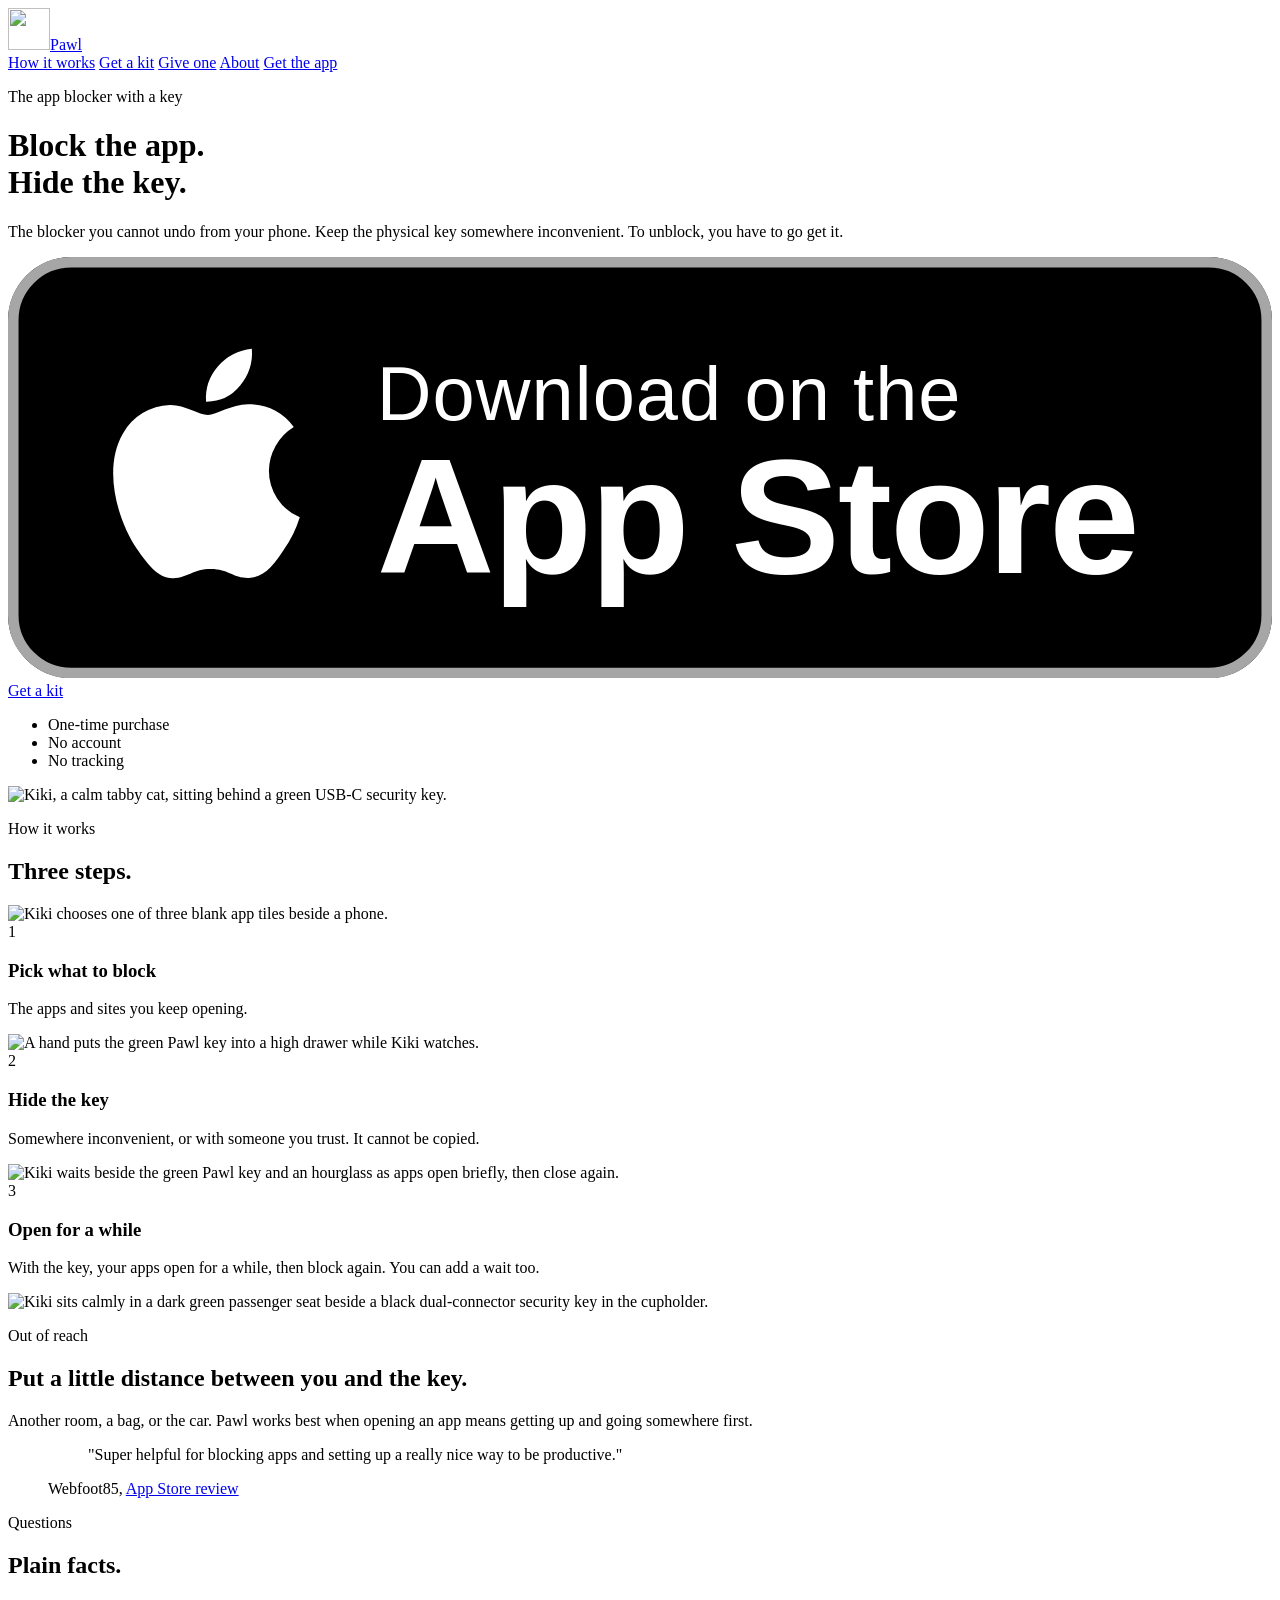
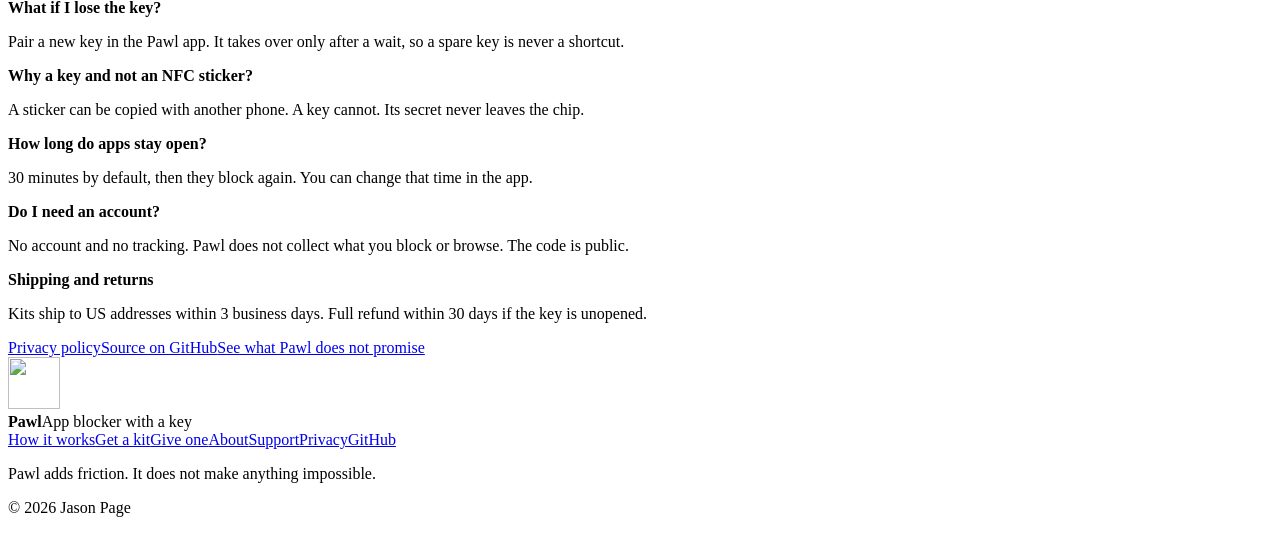
==== site/index.html @ 337dd728 "Replace hero burst with cog motif" ====
<!DOCTYPE html>
<html lang="en">
<head>
<meta charset="utf-8">
<meta name="viewport" content="width=device-width, initial-scale=1">
<title>Pawl: Block the app. Hide the key.</title>
<meta name="description" content="Block distracting apps with Pawl, then hide the physical key. Reopening them takes the key.">
<link rel="canonical" href="https://getpawl.com/">
<meta name="theme-color" content="#18340f">
<meta property="og:type" content="website">
<meta property="og:site_name" content="Pawl">
<meta property="og:url" content="https://getpawl.com/">
<meta property="og:title" content="Pawl: Block the app. Hide the key.">
<meta property="og:description" content="A physical key gets the easy unlock button off your phone.">
<meta property="og:image" content="https://getpawl.com/img/og-image-2.png">
<meta property="og:image:width" content="1200">
<meta property="og:image:height" content="630">
<meta property="og:image:alt" content="Pawl, an app blocker that uses a physical security key.">
<meta name="twitter:card" content="summary_large_image">
<meta name="twitter:title" content="Pawl: Block the app. Hide the key.">
<meta name="twitter:description" content="A physical key gets the easy unlock button off your phone.">
<meta name="twitter:image" content="https://getpawl.com/img/og-image-2.png">
<meta name="apple-itunes-app" content="app-id=6783119309">
<link rel="icon" href="/img/favicon-32-v4.png" type="image/png" sizes="32x32">
<link rel="apple-touch-icon" href="/img/apple-touch-icon-v4.png">
<link rel="stylesheet" href="/pawl.css">
<link rel="stylesheet" href="/home.css?v=9">
</head>
<body class="home-page">

<nav class="home-nav" aria-label="Main navigation">
  <div class="home-wrap nav-inner">
    <a class="home-brand" href="/" aria-label="Pawl home"><img src="/img/kiki-icon-192.png" alt="" width="42" height="42"><span>Pawl</span></a>
    <div class="nav-links">
      <a href="/#how">How it works</a>
      <a href="/get">Get a kit</a>
      <a href="/give">Give one</a>
      <a href="/about">About</a>
      <a class="nav-button" href="https://apps.apple.com/app/id6783119309">Get the app</a>
    </div>
  </div>
</nav>

<main>
  <header class="home-hero">
    <div class="home-wrap hero-grid">
      <div class="hero-copy">
        <p class="eyebrow"><span class="eyebrow-dot" aria-hidden="true"></span> The app blocker with a key</p>
        <h1>Block the app.<br>Hide the key.</h1>
        <p class="hero-lead">The blocker you cannot undo from your phone. Keep the physical key somewhere inconvenient. To unblock, you have to go get it.</p>
        <div class="hero-actions"><a class="badge" href="https://apps.apple.com/app/id6783119309" aria-label="Download on the App Store">
        <svg viewBox="0 0 120 40" xmlns="http://www.w3.org/2000/svg" role="img" aria-hidden="true">
          <rect width="120" height="40" rx="6" fill="#000"/>
          <rect x=".5" y=".5" width="119" height="39" rx="5.5" fill="none" stroke="#a6a6a6"/>
          <g fill="#fff">
            <path d="M24.77 20.3a4.95 4.95 0 0 1 2.36-4.15 5.07 5.07 0 0 0-3.99-2.16c-1.68-.18-3.31 1-4.16 1-.87 0-2.19-.98-3.61-.95a5.32 5.32 0 0 0-4.47 2.73c-1.93 3.35-.49 8.27 1.36 10.98.93 1.33 2.01 2.81 3.43 2.75 1.39-.06 1.9-.88 3.58-.88 1.66 0 2.14.88 3.59.85 1.49-.02 2.43-1.33 3.32-2.67a11 11 0 0 0 1.52-3.09 4.78 4.78 0 0 1-2.93-4.41z"/>
            <path d="M22.04 12.21a4.87 4.87 0 0 0 1.11-3.49 4.96 4.96 0 0 0-3.21 1.66 4.64 4.64 0 0 0-1.14 3.36 4.1 4.1 0 0 0 3.24-1.53z"/>
            <text x="35" y="15.5" font-family="-apple-system,Helvetica,Arial,sans-serif" font-size="7.2" letter-spacing=".1">Download on the</text>
            <text x="35" y="30" font-family="-apple-system,Helvetica,Arial,sans-serif" font-size="15.5" font-weight="600" letter-spacing="-.2">App Store</text>
          </g>
        </svg>
      </a>
          <a class="text-link" href="/get">Get a kit</a></div>
        <ul class="trust-list" aria-label="Pawl privacy facts"><li>One-time purchase</li><li>No account</li><li>No tracking</li></ul>
      </div>
      <div class="hero-art">
        <div class="hero-orbit orbit-one" aria-hidden="true"></div>
        <div class="hero-orbit orbit-two" aria-hidden="true"></div>
        <img src="/img/onboarding/welcome.webp" alt="Kiki, a calm tabby cat, sitting behind a green USB-C security key." width="1536" height="1024">
      </div>
    </div>
  </header>

  <section id="how" class="how-section" aria-labelledby="how-title">
    <div class="home-wrap">
      <div class="section-heading"><p class="section-index">How it works</p><h2 id="how-title">Three steps.</h2></div>
      <div class="story-steps">
        <article class="story-card"><div class="story-art"><img src="/img/scenes/pick-blocks.webp" alt="Kiki chooses one of three blank app tiles beside a phone." width="1536" height="1024" loading="lazy"></div><div class="story-copy"><span>1</span><h3>Pick what to block</h3><p>The apps and sites you keep opening.</p></div></article>
        <article class="story-card"><div class="story-art"><img src="/img/scenes/hide-key.webp" alt="A hand puts the green Pawl key into a high drawer while Kiki watches." width="1536" height="1024" loading="lazy"></div><div class="story-copy"><span>2</span><h3>Hide the key</h3><p>Somewhere inconvenient, or with someone you trust. It cannot be copied.</p></div></article>
        <article class="story-card"><div class="story-art"><img src="/img/scenes/wait-relock.webp" alt="Kiki waits beside the green Pawl key and an hourglass as apps open briefly, then close again." width="1536" height="1024" loading="lazy"></div><div class="story-copy"><span>3</span><h3>Open for a while</h3><p>With the key, your apps open for a while, then block again. You can add a wait too.</p></div></article>
      </div>
    </div>
  </section>

  <section class="car-section" aria-labelledby="car-title">
    <div class="home-wrap car-feature">
      <div class="car-art"><img src="/img/scenes/car-cupholder.webp" alt="Kiki sits calmly in a dark green passenger seat beside a black dual-connector security key in the cupholder." width="1200" height="675" loading="lazy"></div>
      <div class="car-copy"><p class="section-index">Out of reach</p><h2 id="car-title">Put a little distance between you and the key.</h2><p>Another room, a bag, or the car. Pawl works best when opening an app means getting up and going somewhere first.</p></div>
    </div>
  </section>

  <section class="quote-section" aria-label="App Store review">
    <div class="home-wrap"><figure class="quote-card"><blockquote>"Super helpful for blocking apps and setting up a really nice way to be productive."</blockquote><figcaption>Webfoot85, <a href="https://apps.apple.com/app/id6783119309">App Store review</a></figcaption></figure></div>
  </section>

  <section class="facts-section" aria-labelledby="facts-title">
    <div class="home-wrap facts-grid">
      <div><p class="section-index">Questions</p><h2 id="facts-title">Plain facts.</h2></div>
      <div class="fact-list"><div><strong>What if I lose the key?</strong><p>Pair a new key in the Pawl app. It takes over only after a wait, so a spare key is never a shortcut.</p></div><div><strong>Why a key and not an NFC sticker?</strong><p>A sticker can be copied with another phone. A key cannot. Its secret never leaves the chip.</p></div><div><strong>How long do apps stay open?</strong><p>30 minutes by default, then they block again. You can change that time in the app.</p></div><div><strong>Do I need an account?</strong><p>No account and no tracking. Pawl does not collect what you block or browse. The code is public.</p></div><div><strong>Shipping and returns</strong><p>Kits ship to US addresses within 3 business days. Full refund within 30 days if the key is unopened.</p></div></div>
      <div class="facts-links"><a href="/privacy">Privacy policy</a><a href="https://github.com/jasonepage/Pawl">Source on GitHub</a><a href="/about#limits">See what Pawl does not promise</a></div>
    </div>
  </section>
</main>

<footer class="home-footer"><div class="home-wrap footer-grid"><div class="footer-brand"><img src="/img/kiki-icon-192.png" alt="" width="52" height="52"><div><strong>Pawl</strong><span>App blocker with a key</span></div></div><div class="footer-links"><a href="/#how">How it works</a><a href="/get">Get a kit</a><a href="/give">Give one</a><a href="/about">About</a><a href="/support">Support</a><a href="/privacy">Privacy</a><a href="https://github.com/jasonepage/Pawl">GitHub</a></div><p class="footer-note">Pawl adds friction. It does not make anything impossible.</p><p class="copyright">&copy; 2026 Jason Page</p></div></footer>

<script>
  (function () {
    var sel = document.getElementById('phone-model');
    if (sel) sel.addEventListener('change', function () {
      var v = sel.value, out = document.getElementById('phone-result');
      var u = document.getElementById('usb-c-kit'), l = document.getElementById('lightning-kit');
      u.classList.toggle('dim', v === 'lightning' || v === 'old'); l.classList.toggle('dim', v === 'usbc' || v === 'old');
      out.textContent = v === 'usbc' ? 'Your iPhone takes the USB-C Kit.' : v === 'lightning' ? 'Your iPhone takes the Lightning Kit.' : v === 'old' ? 'Pawl needs iOS 18, which this iPhone cannot run.' : '';
    });
    var nav = document.querySelector('.home-nav');
    function updateNav() { nav.classList.toggle('scrolled', window.scrollY > 16); }
    updateNav();
    window.addEventListener('scroll', updateNav, { passive: true });
  })();
</script>
</body>
</html>
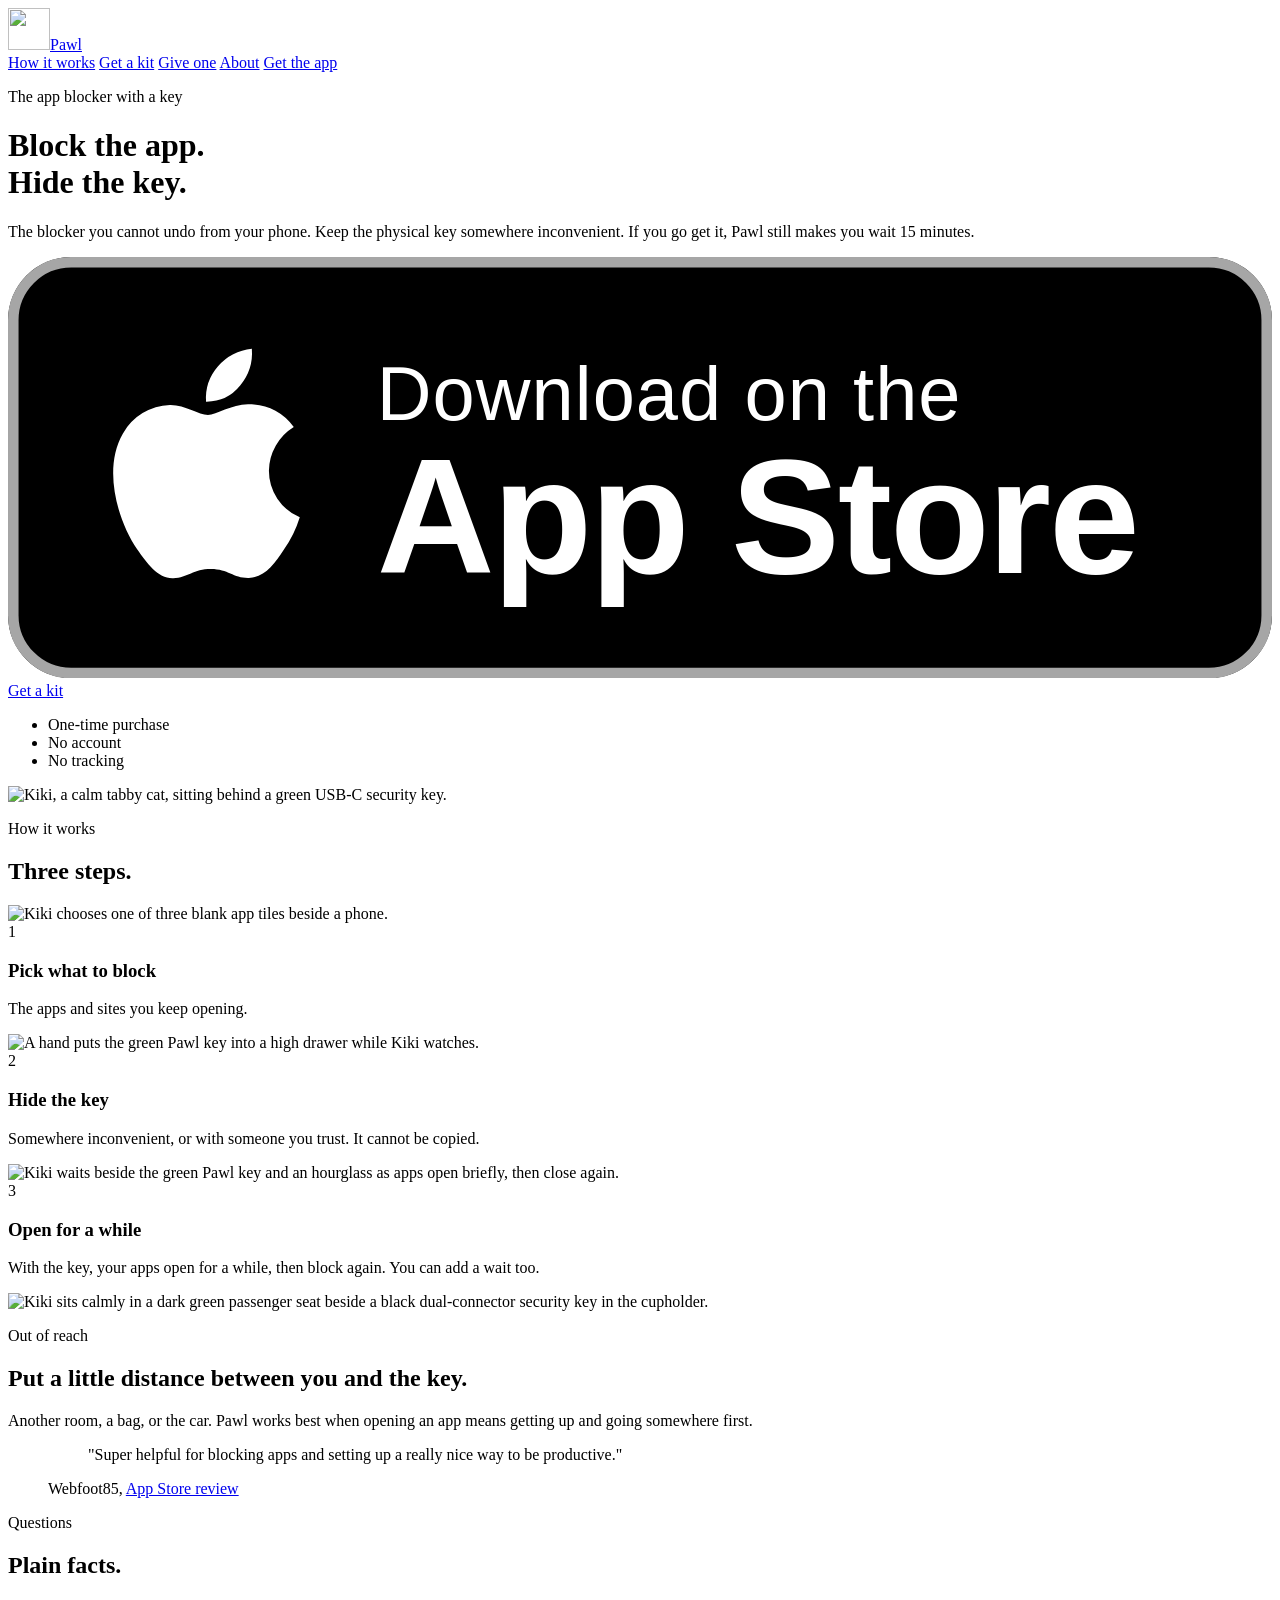
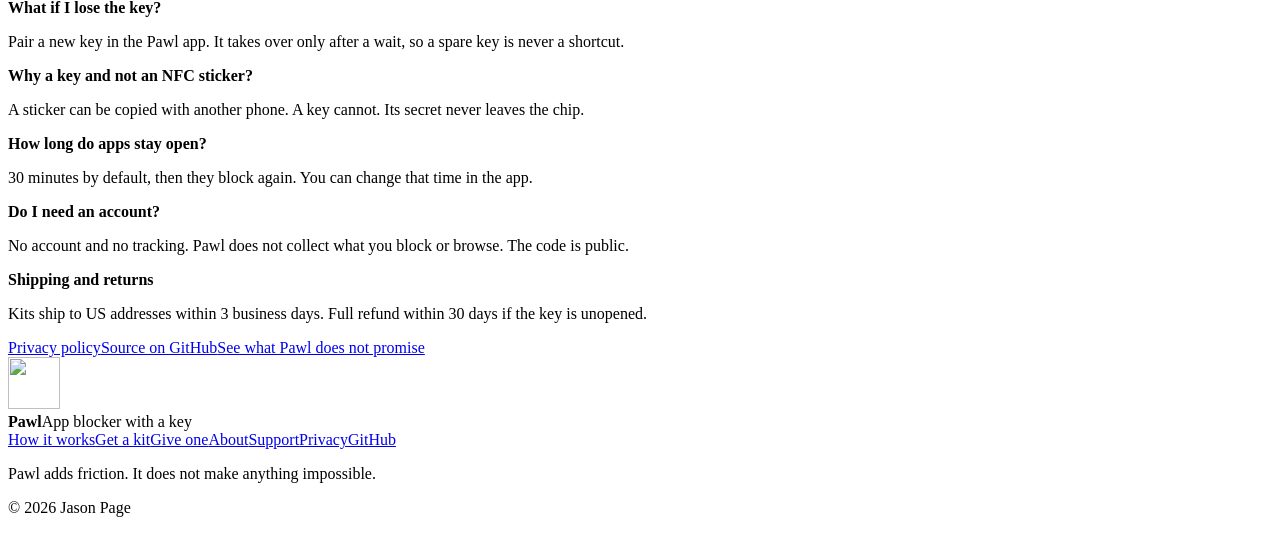
==== commit b2650ccd: "Site: 15 minute wait back in the hero, trim the iPhone picker - Hero subhead says "If you go get it," ====
--- a/site/index.html
+++ b/site/index.html
@@ -24,7 +24,7 @@
 <link rel="icon" href="/img/favicon-32-v4.png" type="image/png" sizes="32x32">
 <link rel="apple-touch-icon" href="/img/apple-touch-icon-v4.png">
 <link rel="stylesheet" href="/pawl.css">
-<link rel="stylesheet" href="/home.css?v=9">
+<link rel="stylesheet" href="/home.css?v=11">
 </head>
 <body class="home-page">
 
@@ -47,7 +47,7 @@
       <div class="hero-copy">
         <p class="eyebrow"><span class="eyebrow-dot" aria-hidden="true"></span> The app blocker with a key</p>
         <h1>Block the app.<br>Hide the key.</h1>
-        <p class="hero-lead">The blocker you cannot undo from your phone. Keep the physical key somewhere inconvenient. To unblock, you have to go get it.</p>
+        <p class="hero-lead">The blocker you cannot undo from your phone. Keep the physical key somewhere inconvenient. If you go get it, Pawl still makes you wait 15 minutes.</p>
         <div class="hero-actions"><a class="badge" href="https://apps.apple.com/app/id6783119309" aria-label="Download on the App Store">
         <svg viewBox="0 0 120 40" xmlns="http://www.w3.org/2000/svg" role="img" aria-hidden="true">
           <rect width="120" height="40" rx="6" fill="#000"/>
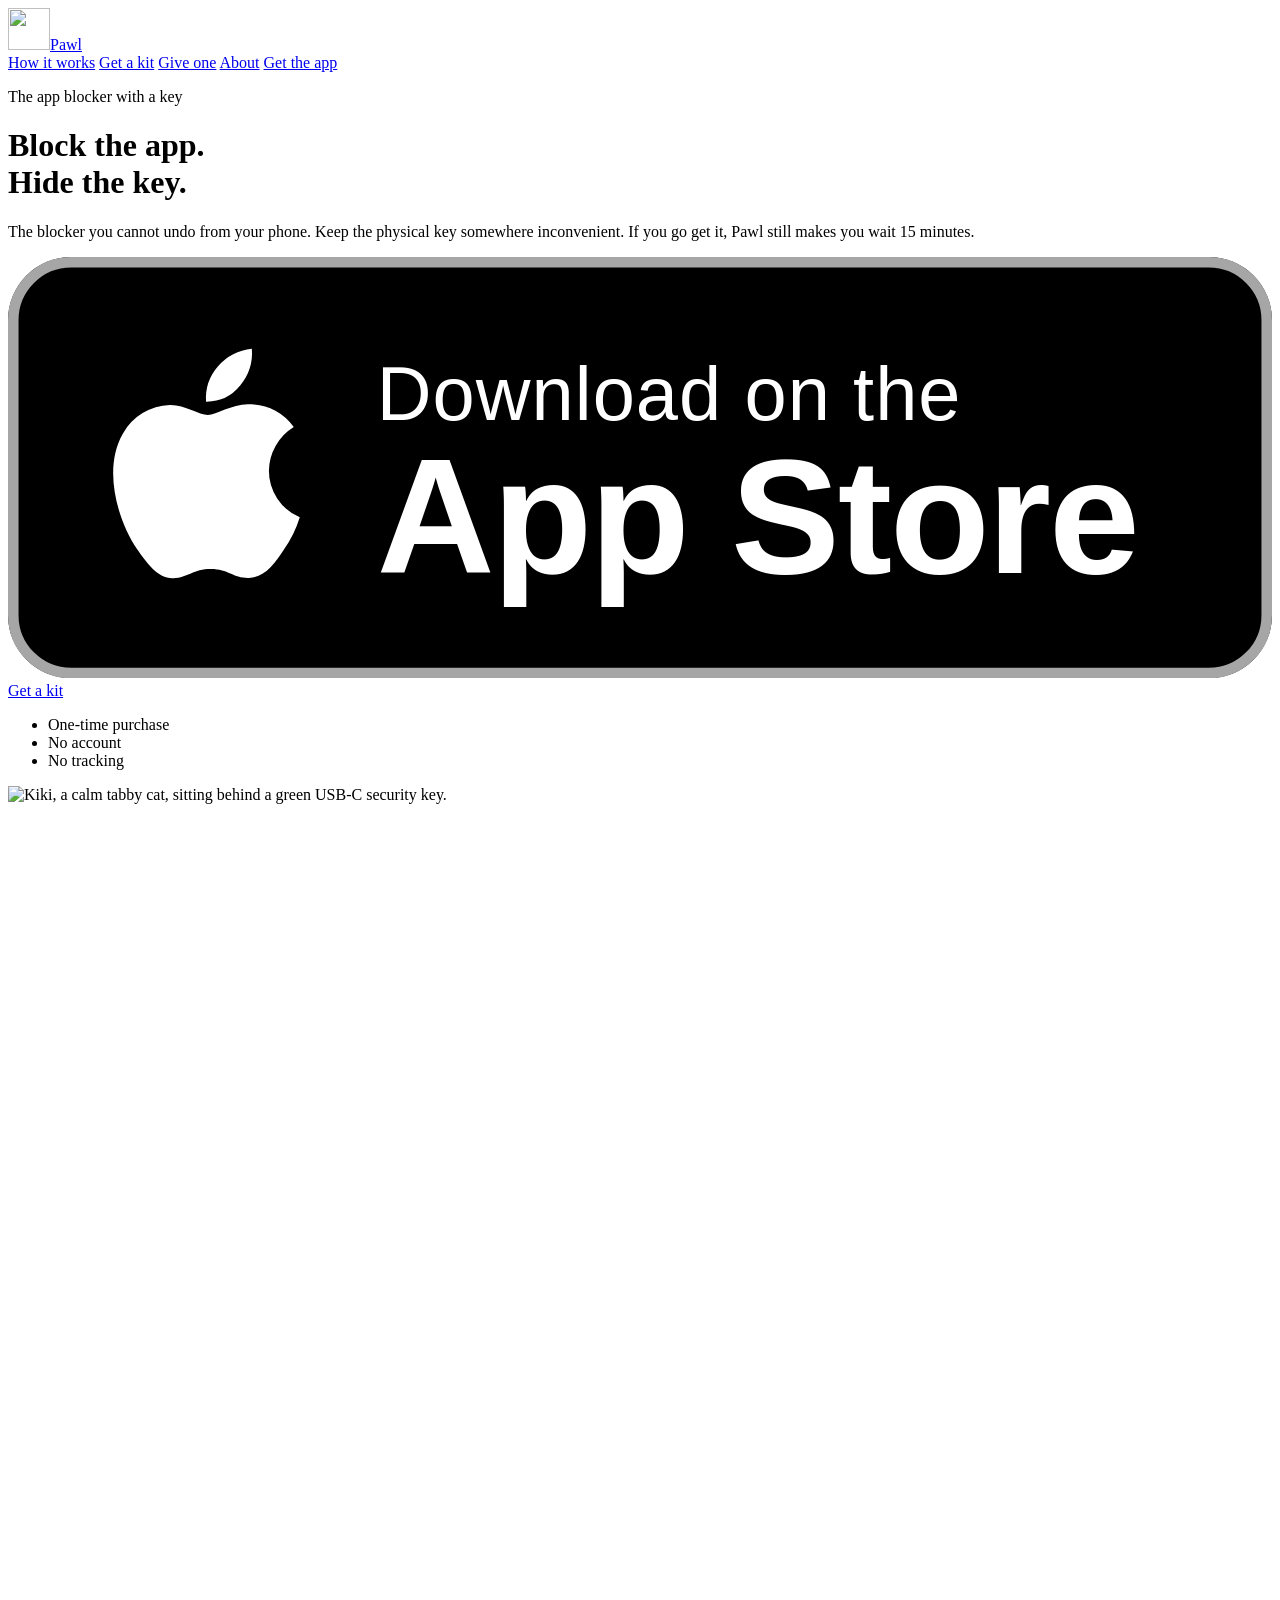
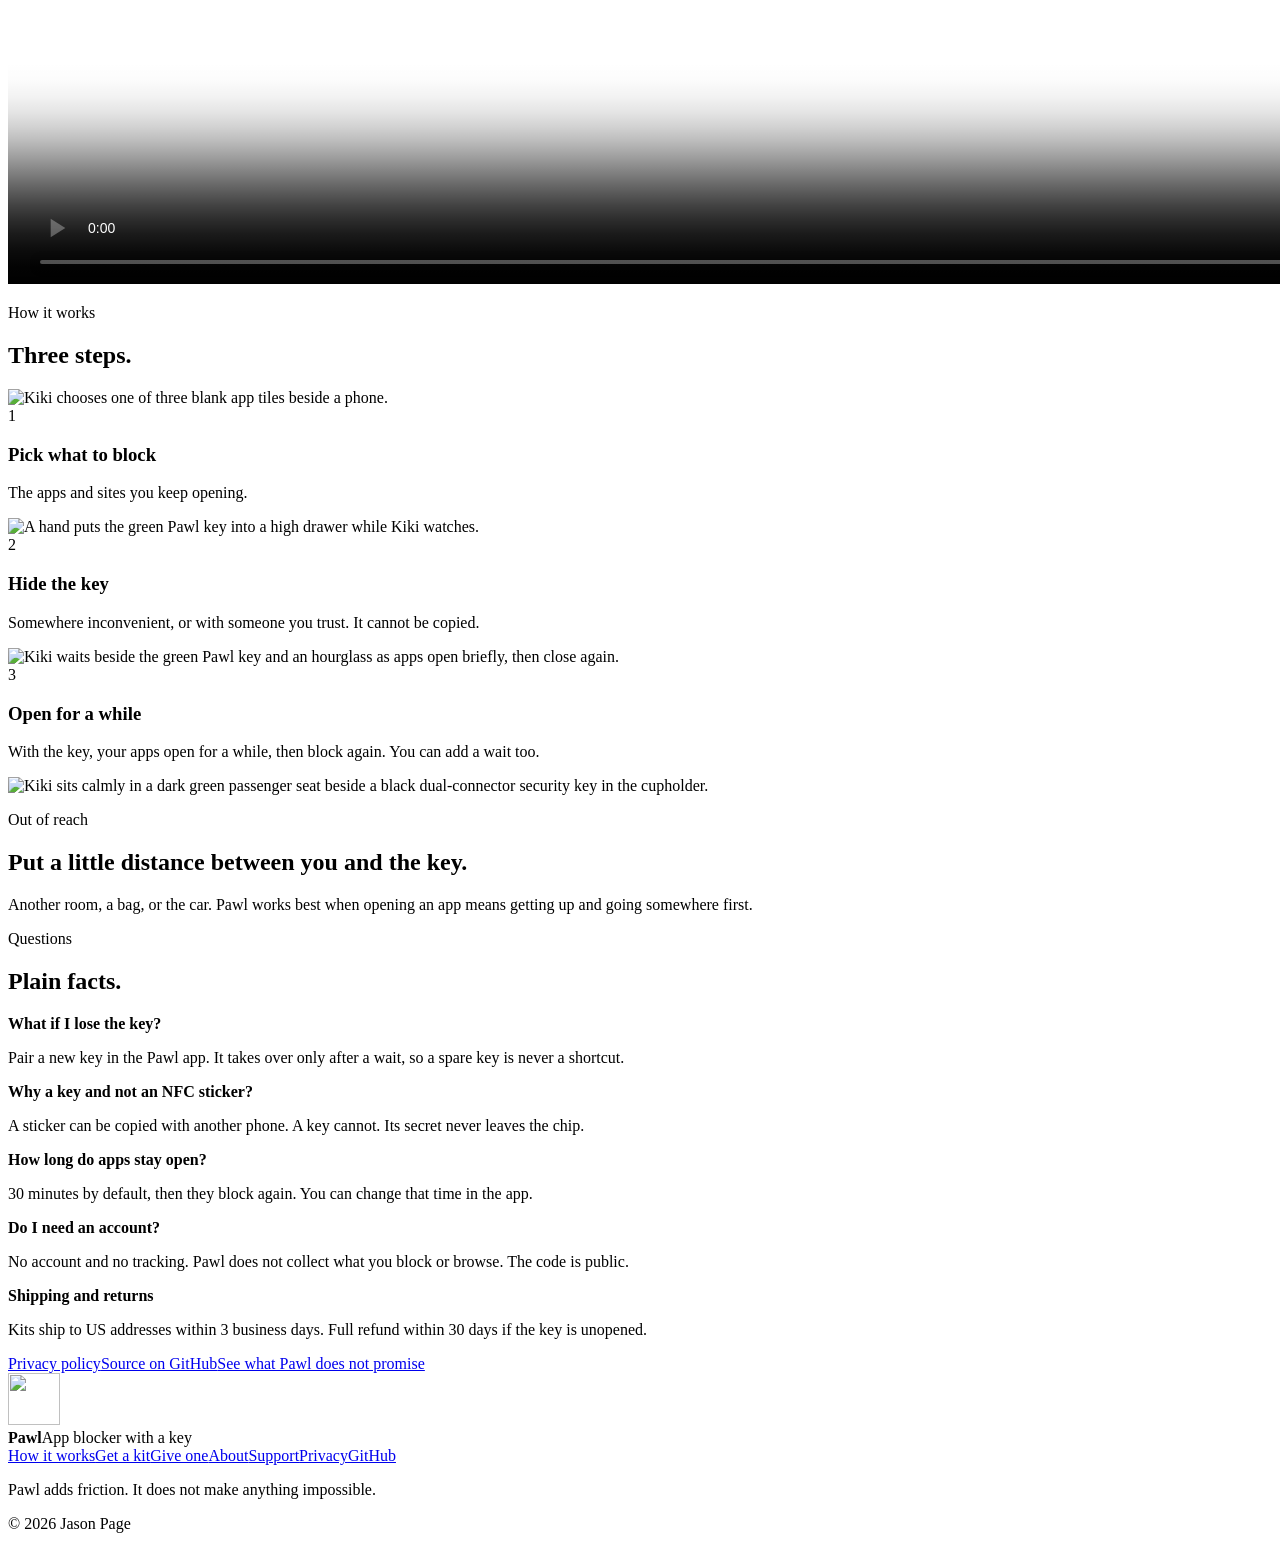
==== commit 9463fc31: "Homepage: explainer video under the hero, in place of the review - site/pawl-explainer.mp4, 62s 1080" ====
--- a/site/index.html
+++ b/site/index.html
@@ -71,6 +71,10 @@
     </div>
   </header>
 
+  <section class="video-section" aria-label="Pawl in one minute">
+    <div class="home-wrap"><video class="explainer" controls preload="metadata" playsinline poster="/img/pawl-explainer-poster.jpg" width="1920" height="1080"><source src="/pawl-explainer.mp4" type="video/mp4"></video></div>
+  </section>
+
   <section id="how" class="how-section" aria-labelledby="how-title">
     <div class="home-wrap">
       <div class="section-heading"><p class="section-index">How it works</p><h2 id="how-title">Three steps.</h2></div>
@@ -89,9 +93,6 @@
     </div>
   </section>
 
-  <section class="quote-section" aria-label="App Store review">
-    <div class="home-wrap"><figure class="quote-card"><blockquote>"Super helpful for blocking apps and setting up a really nice way to be productive."</blockquote><figcaption>Webfoot85, <a href="https://apps.apple.com/app/id6783119309">App Store review</a></figcaption></figure></div>
-  </section>
 
   <section class="facts-section" aria-labelledby="facts-title">
     <div class="home-wrap facts-grid">
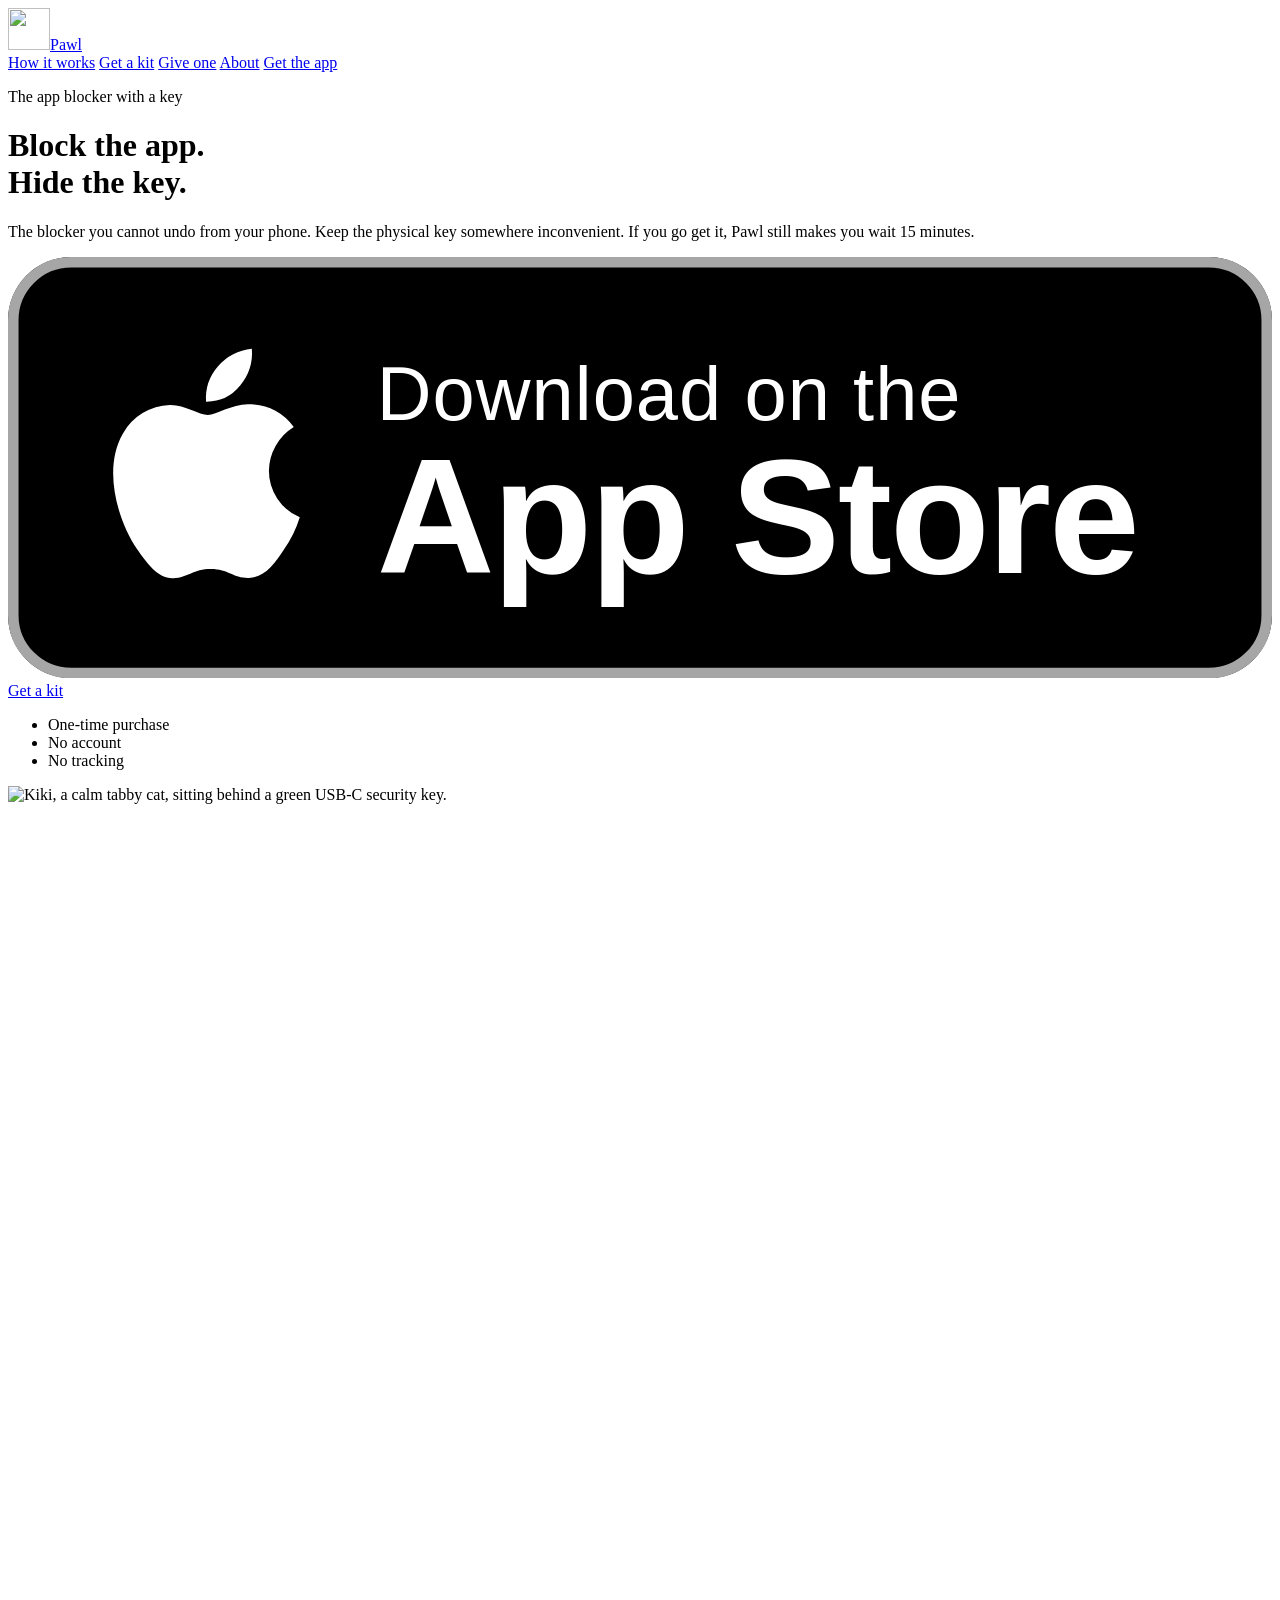
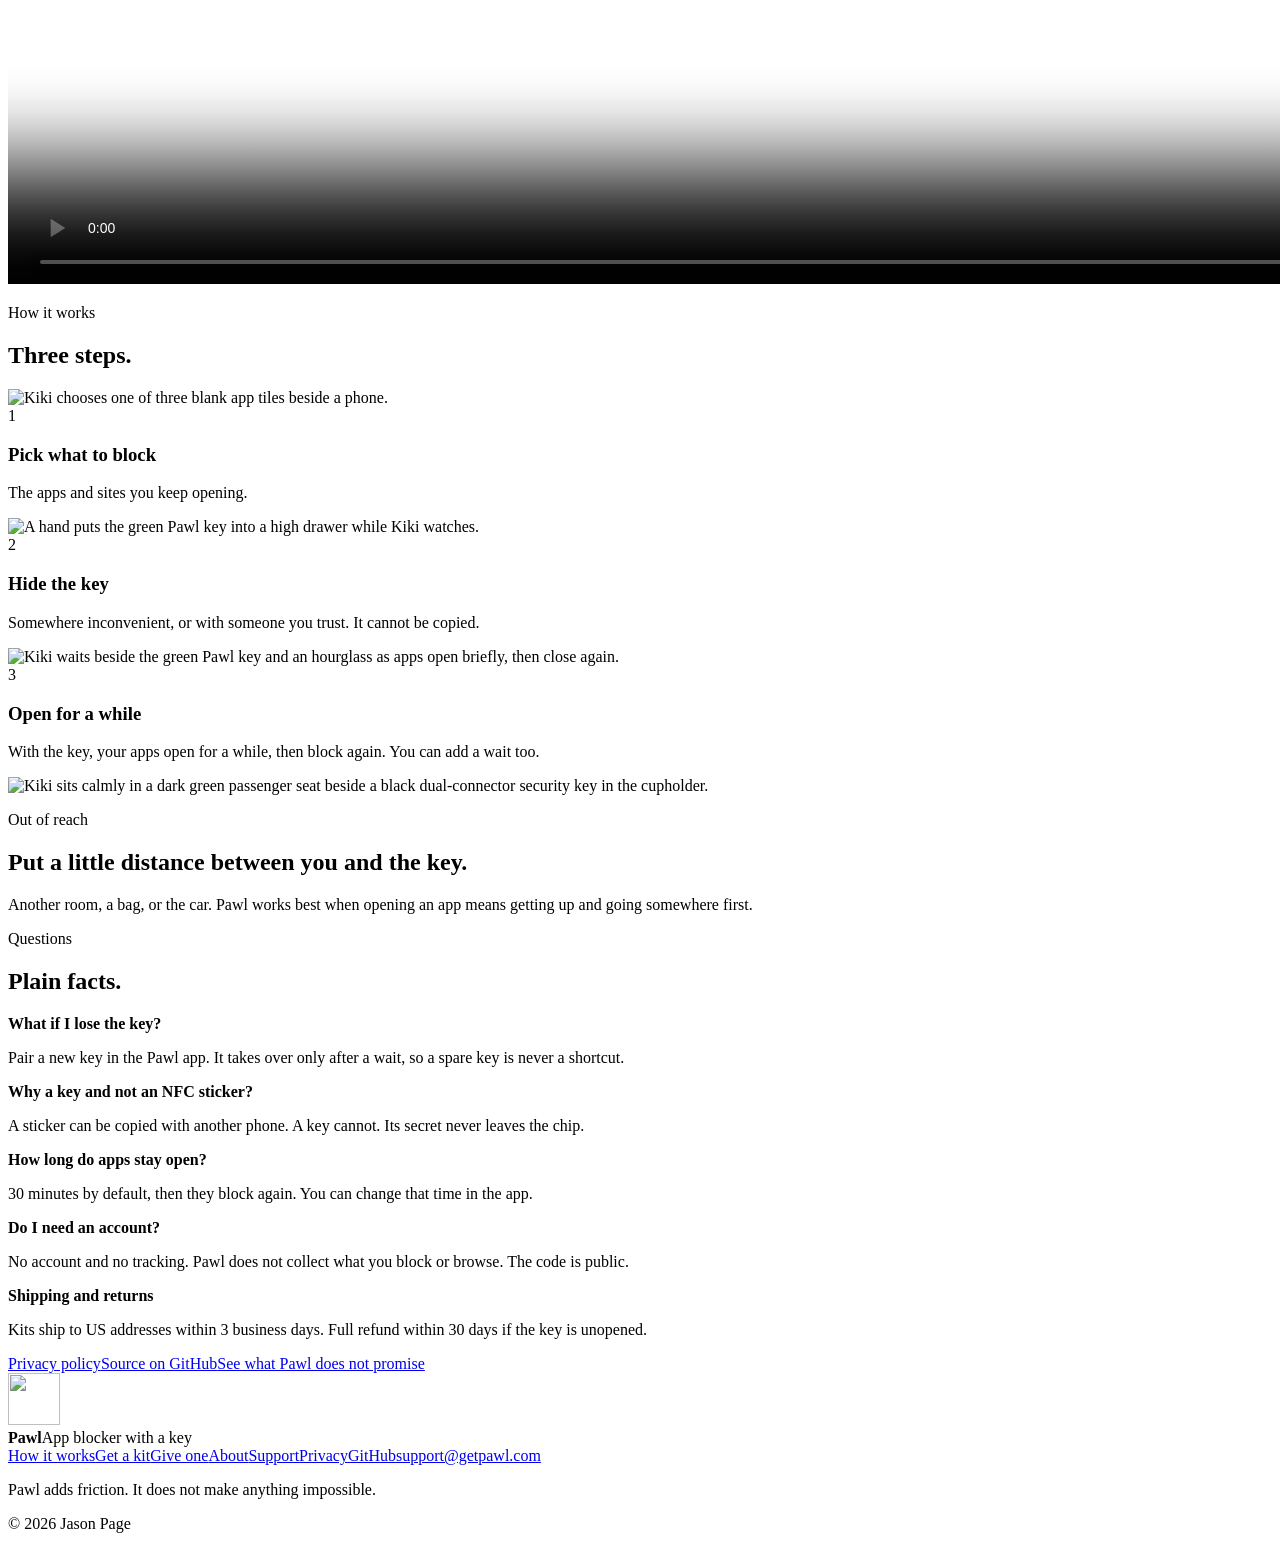
==== commit 55374f58: "Site: support@getpawl.com in the footer on every page Co-Authored-By: Claude Opus 5.5 <noreply@anthr" ====
--- a/site/index.html
+++ b/site/index.html
@@ -103,7 +103,7 @@
   </section>
 </main>
 
-<footer class="home-footer"><div class="home-wrap footer-grid"><div class="footer-brand"><img src="/img/kiki-icon-192.png" alt="" width="52" height="52"><div><strong>Pawl</strong><span>App blocker with a key</span></div></div><div class="footer-links"><a href="/#how">How it works</a><a href="/get">Get a kit</a><a href="/give">Give one</a><a href="/about">About</a><a href="/support">Support</a><a href="/privacy">Privacy</a><a href="https://github.com/jasonepage/Pawl">GitHub</a></div><p class="footer-note">Pawl adds friction. It does not make anything impossible.</p><p class="copyright">&copy; 2026 Jason Page</p></div></footer>
+<footer class="home-footer"><div class="home-wrap footer-grid"><div class="footer-brand"><img src="/img/kiki-icon-192.png" alt="" width="52" height="52"><div><strong>Pawl</strong><span>App blocker with a key</span></div></div><div class="footer-links"><a href="/#how">How it works</a><a href="/get">Get a kit</a><a href="/give">Give one</a><a href="/about">About</a><a href="/support">Support</a><a href="/privacy">Privacy</a><a href="https://github.com/jasonepage/Pawl">GitHub</a><a href="mailto:support@getpawl.com">support@getpawl.com</a></div><p class="footer-note">Pawl adds friction. It does not make anything impossible.</p><p class="copyright">&copy; 2026 Jason Page</p></div></footer>
 
 <script>
   (function () {
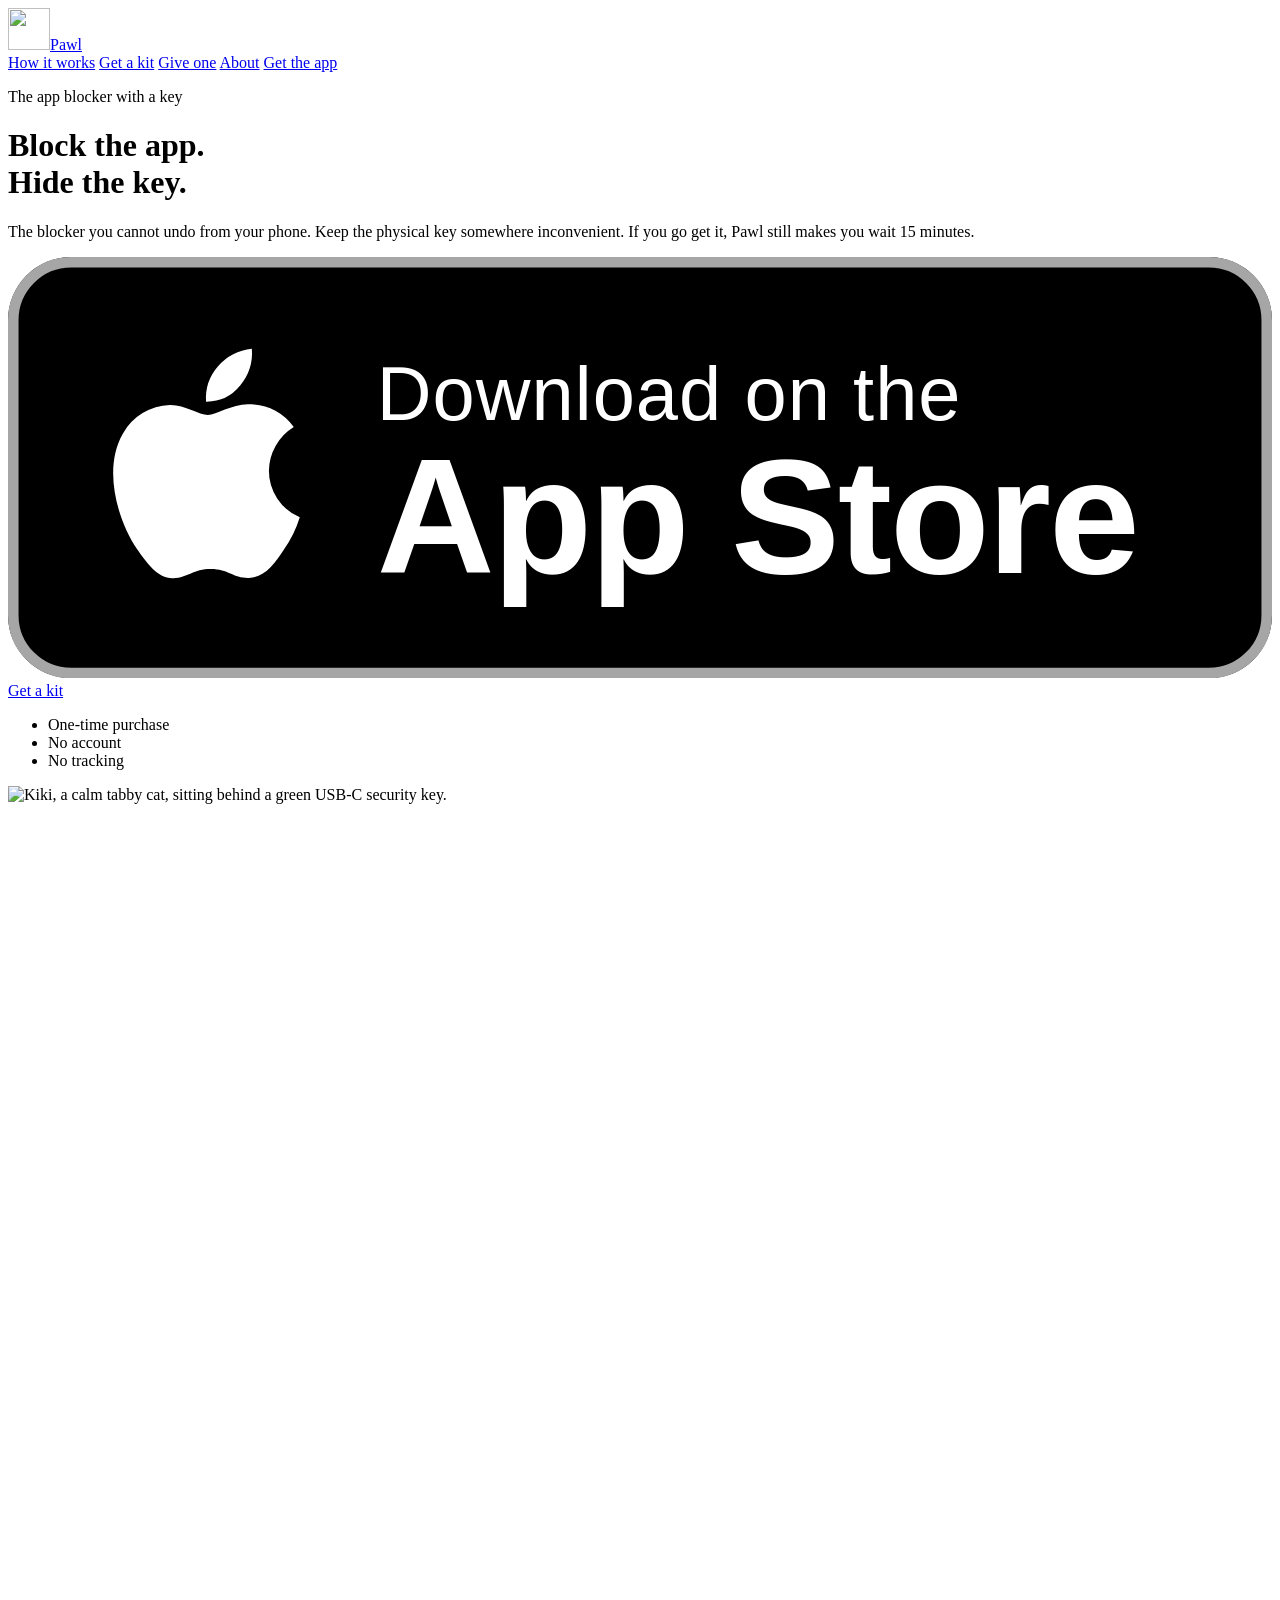
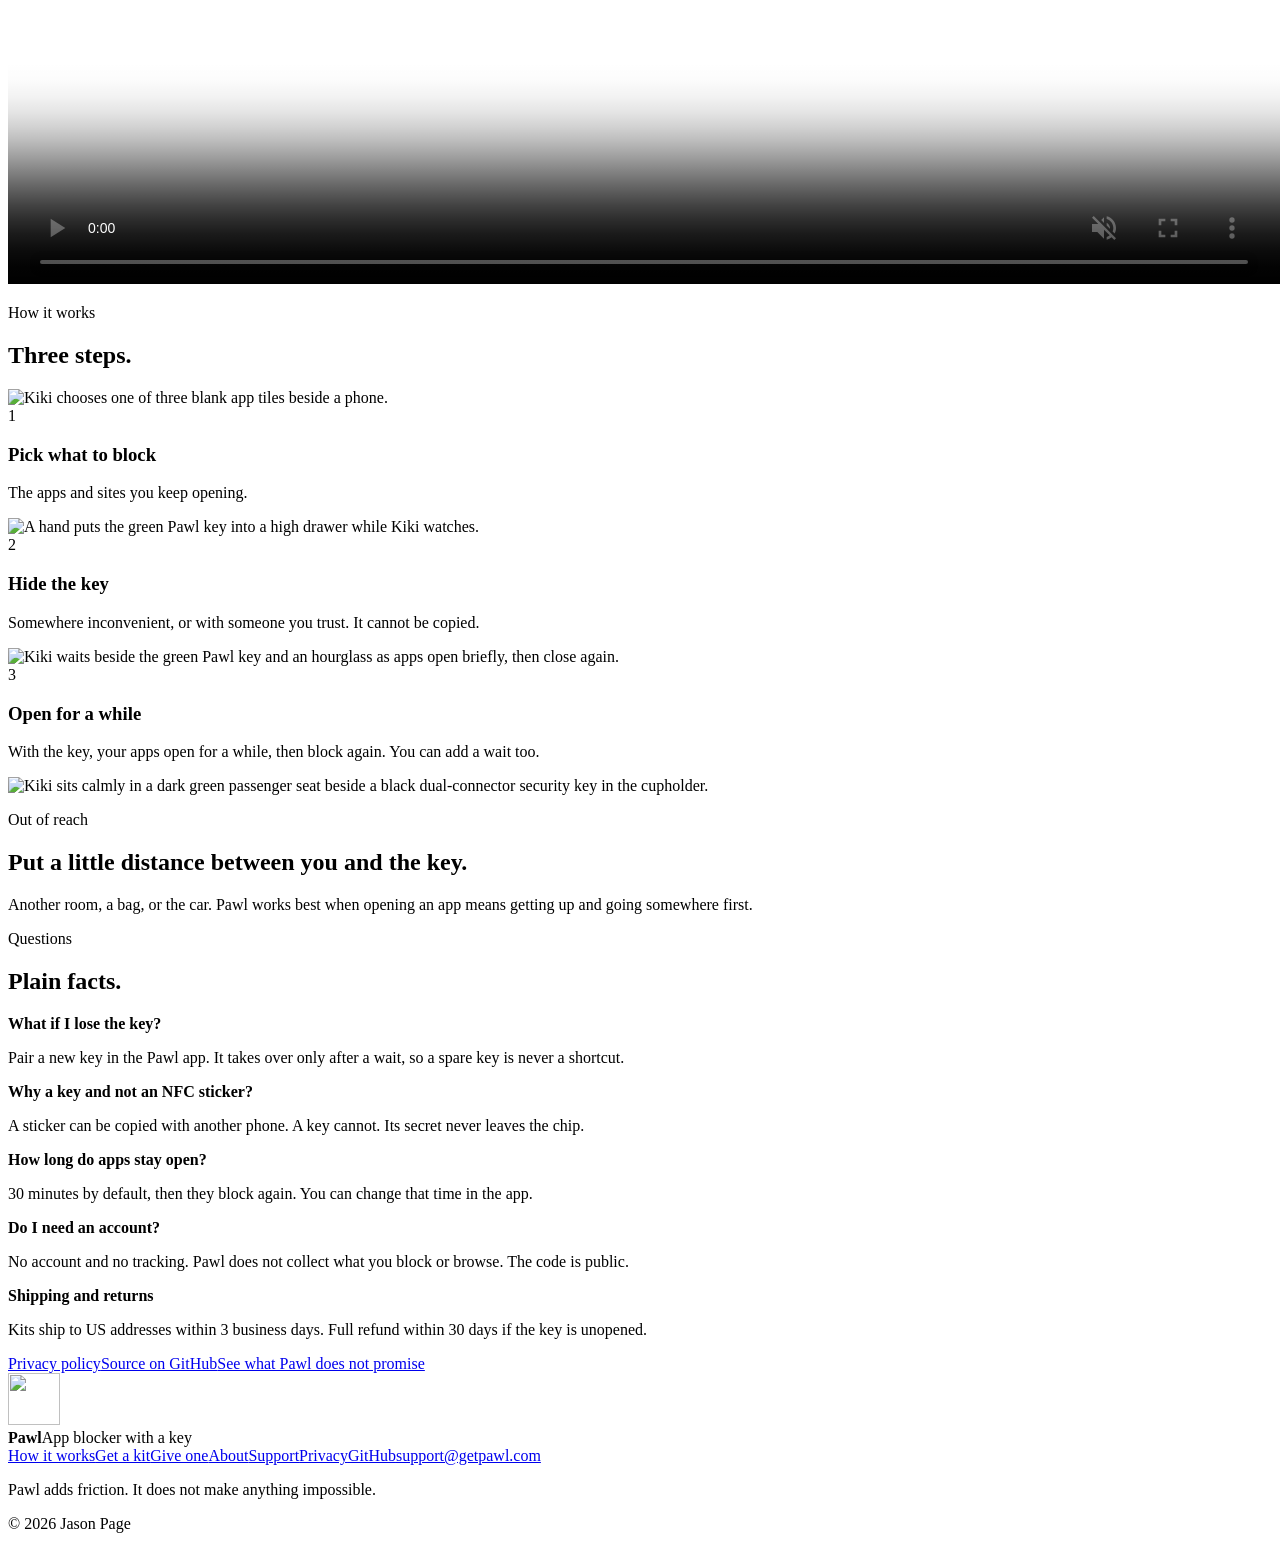
==== commit 76baec1d: "Homepage: explainer video autoplays muted Browsers block autoplay with sound, so it starts muted; th" ====
--- a/site/index.html
+++ b/site/index.html
@@ -72,7 +72,7 @@
   </header>
 
   <section class="video-section" aria-label="Pawl in one minute">
-    <div class="home-wrap"><video class="explainer" controls preload="metadata" playsinline poster="/img/pawl-explainer-poster.jpg" width="1920" height="1080"><source src="/pawl-explainer.mp4" type="video/mp4"></video></div>
+    <div class="home-wrap"><video class="explainer" controls autoplay muted playsinline preload="metadata" poster="/img/pawl-explainer-poster.jpg" width="1920" height="1080"><source src="/pawl-explainer.mp4" type="video/mp4"></video></div>
   </section>
 
   <section id="how" class="how-section" aria-labelledby="how-title">
